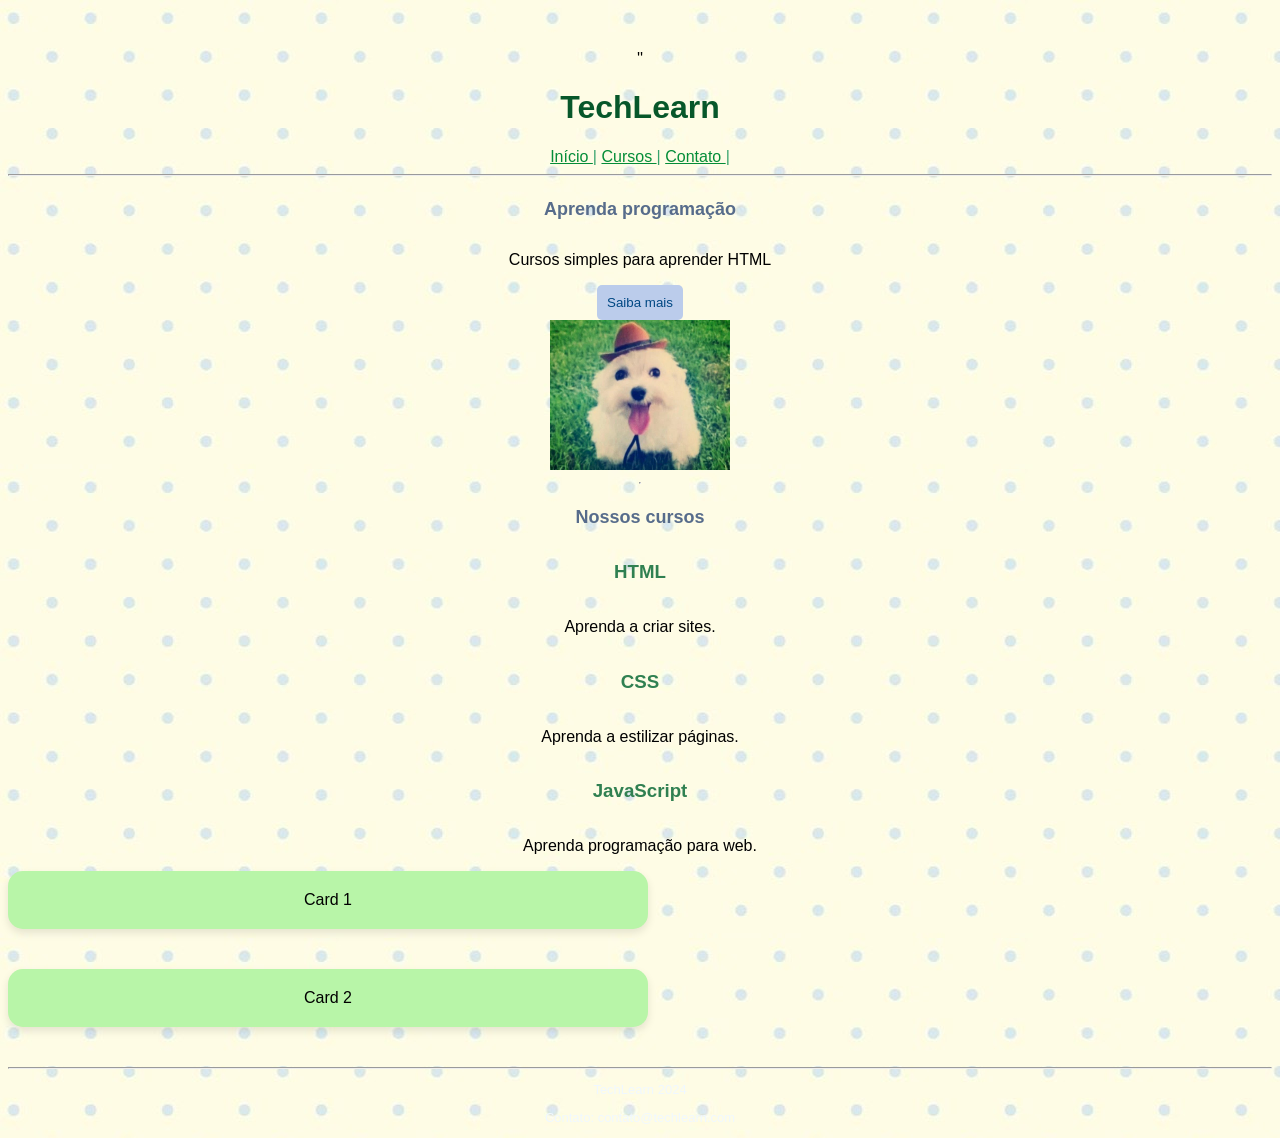
==== index.html @ 20b095d3 "Add files via upload" ====
<!DOCTYPE html>
<html lang="pt-BR">
<head>
    <meta charset="UTF-8">
    <meta name="viewport" content="width=device-width, initial-scale=1.0">
    <title>Document</title>''

    <link rel="stylesheet" href = "style.css">

</head>
<body background = "fundo-bolinha.jpg"></body>
    <!--Cabeçalho-->
    <header> 
        <h1>TechLearn</h1>
        <nav>
            <a href="inicio.html">Início </a>|
            <a href="cursos.html">Cursos </a>|
            <a href="contato.html">Contato </a>|
        </nav>

        <hr>
        </header>

        <!--Conteúdo principal-->
        <main>
            <h2>Aprenda programação</h2>
            
            <p>
                Cursos simples para aprender HTML
            </p>

            <button>Saiba mais</button>
            <center><img src = "chapeu.jpg" width ="180" height ="150" ></center>
            <hr>

            <h2>Nossos cursos</h2>
            
            <h3>HTML</h3>
            <p>Aprenda a criar sites.</p>

            <h3>CSS</h3>
            <p>Aprenda a estilizar páginas.</p>

            <h3>JavaScript</h3>
            <p>Aprenda programação para web.</p>

            </main>
            <div class="card">
            Card 1
            </div>

            <div class ="card">
            Card 2 
            </div>
            <hr>
            <!--Rodapé-->
            <footer>
                <p>TechLearn 2024</p>

                <p>Contato: contato@techlearn.com</p>
            </footer>
    </header>
</body>
</html>
---- style.css ----
body {
    background-color: lightgoldenrodyellow;
    font-family: 'Segoe UI', Tahoma, Geneva, Verdana, sans-serif;
    text-align: center;
    margin-top: 50px;
}

header{
    color:rgb(7, 87, 42);
    font-family:'Trebuchet MS', 'Lucida Sans Unicode', 'Lucida Grande', 'Lucida Sans', Arial, sans-serif;
}

nav{
    color: rgb(55, 163, 109);
    font-family: 'Segoe UI', Tahoma, Geneva, Verdana, sans-serif;
}

a{
    color: rgb(4, 141, 56);
}

h2{
    color: rgb(87, 108, 139);
    font-family:'Lucida Sans', 'Lucida Sans Regular', 'Lucida Grande', 'Lucida Sans Unicode', Geneva, Verdana, sans-serif;
    font-size: large;
}

h3{
    color: rgb(48, 128, 81);
    font-family: 'Trebuchet MS', 'Lucida Sans Unicode', 'Lucida Grande', 'Lucida Sans', Arial, sans-serif;
    font-size: 15;
}

.conteiner {
    display: flex;
    justify-content: center;
    margin: 25px 0;
}


.card{ background-color: rgb(204, 233, 176);
        width: 600px;
        background: #b8f5a8;
        padding:20px;
        border-radius: 15px;
        box-shadow: 0 4px 8px rgba(0,0,0,0.1);
        text-align: center;
        margin-bottom: 40px;
}

footer{
    color: aliceblue;
    font-family: 'Trebuchet MS', 'Lucida Sans Unicode', 'Lucida Grande', 'Lucida Sans', Arial, sans-serif;
    font-size: small;
}
button{
    background-color: rgb(187, 211, 228);
    color: rgb(14, 44, 70);
    padding: 10px 20px;
    border: none;
    border-radius: 5px;
    cursor: pointer;
}

form{
    display: flex;
    flex-direction: column;
    gap: 5px;
}

input{
    padding:10px;
    border: 1px solid grey;
    border-radius: 5px;
}

textarea{
    padding: 10px;
    border: 1px solid grey;
    border-radius: 5px;
    height: 50px;
}

button{
    background-color: rgb(187, 204, 235);
    color: rgb(0, 72, 131);
    padding: 10px;
    border: none;
    border-radius: 5px;
    cursor: pointer;
}

button:hover{
    background-color: rgb(254, 255, 216);
}
.foto{
    display: block;
    margin: 0 auto;
}

main{
    display: flex;
    flex-direction: column;
    align-items: center;
}
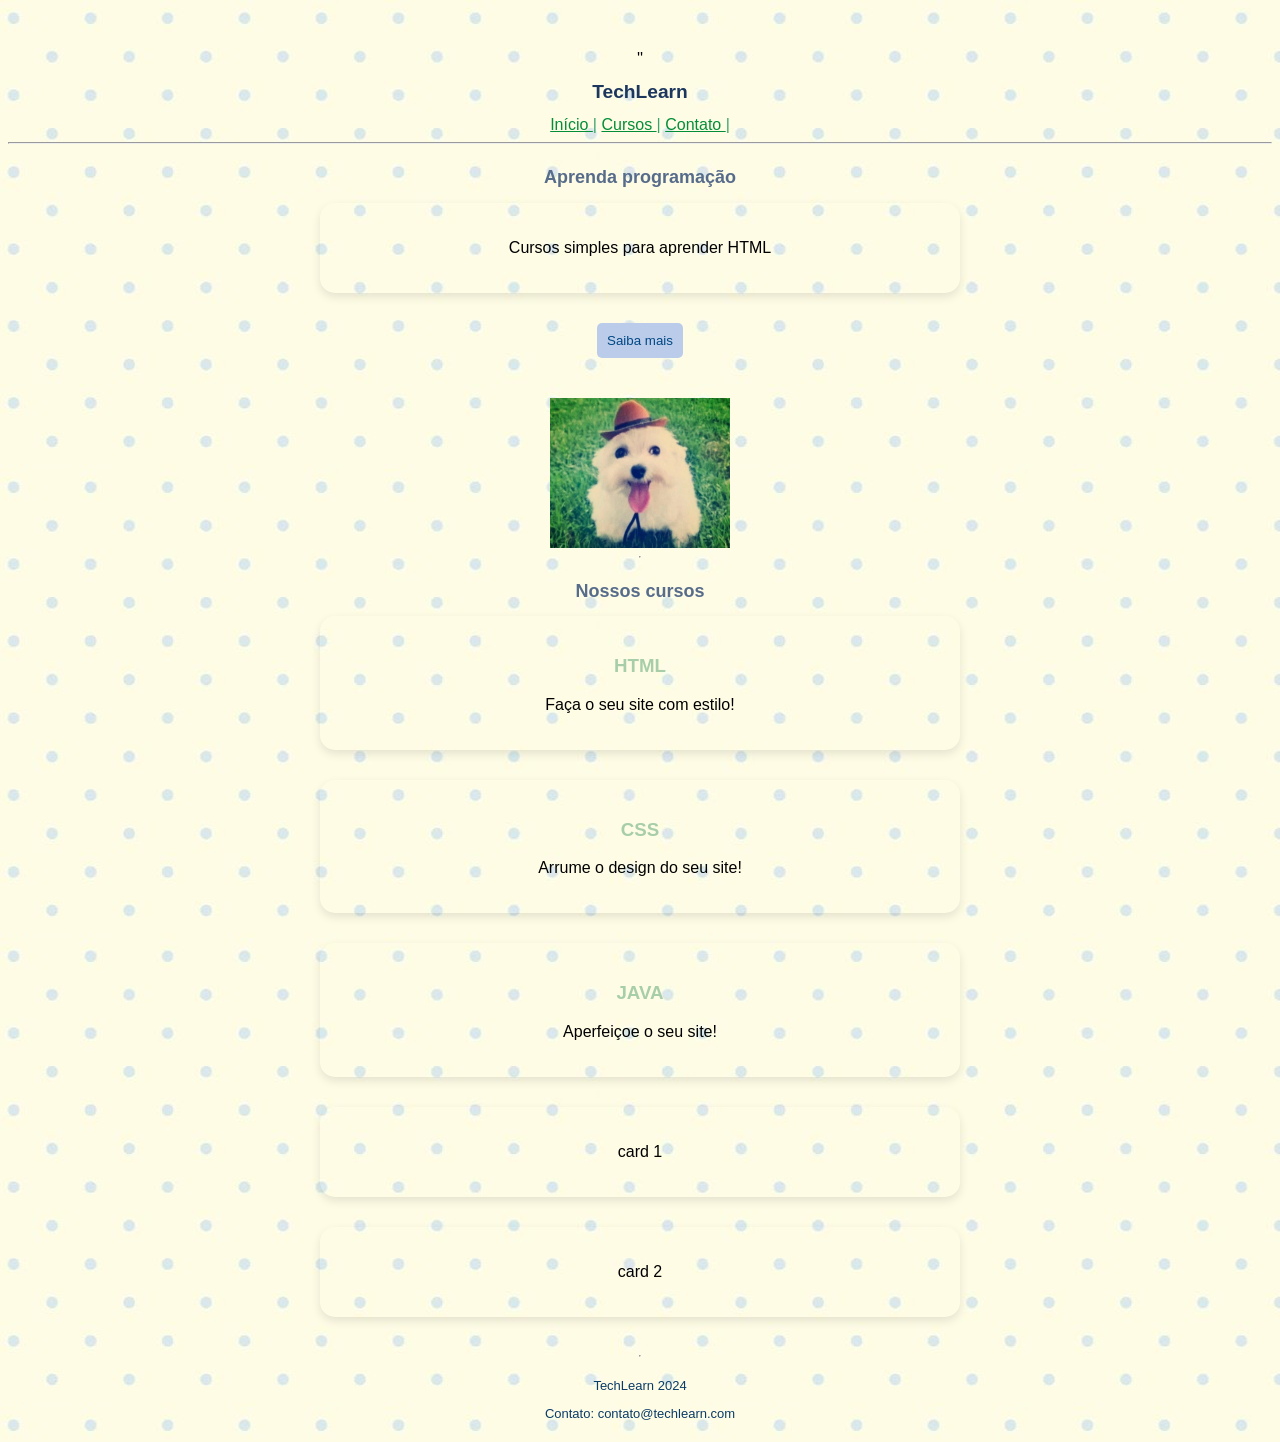
==== commit 91bbc1e8: "Add files via upload" ====
--- a/index.html
+++ b/index.html
@@ -13,7 +13,7 @@
     <header> 
         <h1>TechLearn</h1>
         <nav>
-            <a href="inicio.html">Início </a>|
+            <a href="index.html">Início </a>|
             <a href="cursos.html">Cursos </a>|
             <a href="contato.html">Contato </a>|
         </nav>
@@ -24,34 +24,58 @@
         <!--Conteúdo principal-->
         <main>
             <h2>Aprenda programação</h2>
+
+            <div class="container">
+                <div class="card">
+                <p>
+                Cursos simples para aprender HTML
+                </p>
+                </div>
+            </div>
             
-            <p>
-                Cursos simples para aprender HTML
-            </p>
-
             <button>Saiba mais</button>
-            <center><img src = "chapeu.jpg" width ="180" height ="150" ></center>
+            <img src = "chapeu.jpg" width ="180" height ="150" >
             <hr>
 
             <h2>Nossos cursos</h2>
             
-            <h3>HTML</h3>
-            <p>Aprenda a criar sites.</p>
+             <div class="container">
+            <div class="card">
+                <h3> HTML </h3>
+                 <p>Faça o seu site com estilo!</p>
+            </div>
 
-            <h3>CSS</h3>
-            <p>Aprenda a estilizar páginas.</p>
 
-            <h3>JavaScript</h3>
-            <p>Aprenda programação para web.</p>
+             <div class="container">
+            <div class="card">
+                <h3> CSS </h3>
+                <p>Arrume o design do seu site!</p>
+            </div>
+
+             <div class="container">
+            <div class="card">
+                <h3> JAVA </h3>
+                <p>Aperfeiçoe o seu site!</p>
+            </div>
+
+
 
             </main>
-            <div class="card">
-            Card 1
-            </div>
 
-            <div class ="card">
-            Card 2 
-            </div>
+            <main>
+
+                <div class="container">
+                    <div class="card">
+                    <p>card 1</p>
+                    </div>
+                </div>
+
+                <div class="container">
+                    <div class="card">
+                    <p>card 2</p>
+                    </div>
+                </div>
+
             <hr>
             <!--Rodapé-->
             <footer>
--- a/style.css
+++ b/style.css
@@ -19,6 +19,12 @@
     color: rgb(4, 141, 56);
 }
 
+h1{color: rgb(28, 54, 94);
+    font-family:'Lucida Sans', 'Lucida Sans Regular', 'Lucida Grande', 'Lucida Sans Unicode', Geneva, Verdana, sans-serif;
+    font-size: larger;
+
+}
+
 h2{
     color: rgb(87, 108, 139);
     font-family:'Lucida Sans', 'Lucida Sans Regular', 'Lucida Grande', 'Lucida Sans Unicode', Geneva, Verdana, sans-serif;
@@ -26,7 +32,7 @@
 }
 
 h3{
-    color: rgb(48, 128, 81);
+    color: rgb(167, 206, 169);
     font-family: 'Trebuchet MS', 'Lucida Sans Unicode', 'Lucida Grande', 'Lucida Sans', Arial, sans-serif;
     font-size: 15;
 }
@@ -35,31 +41,31 @@
     display: flex;
     justify-content: center;
     margin: 25px 0;
+    margin-bottom: 30px;
 }
 
 
-.card{ background-color: rgb(204, 233, 176);
-        width: 600px;
-        background: #b8f5a8;
+.card{  width: 600px;
         padding:20px;
         border-radius: 15px;
-        box-shadow: 0 4px 8px rgba(0,0,0,0.1);
         text-align: center;
-        margin-bottom: 40px;
+        box-shadow: 0 4px 10px rgba(0,0,0,0.1);
+        margin-bottom: 30px;
 }
 
 footer{
-    color: aliceblue;
+    color: rgb(10, 60, 104);
     font-family: 'Trebuchet MS', 'Lucida Sans Unicode', 'Lucida Grande', 'Lucida Sans', Arial, sans-serif;
     font-size: small;
 }
 button{
-    background-color: rgb(187, 211, 228);
+    background-color: rgb(193, 243, 224);
     color: rgb(14, 44, 70);
     padding: 10px 20px;
     border: none;
     border-radius: 5px;
     cursor: pointer;
+    margin-bottom: 40px;
 }
 
 form{
@@ -102,4 +108,22 @@
     display: flex;
     flex-direction: column;
     align-items: center;
+}
+
+.html{
+    background-color: #e3a126;
+    color: white;
+
+}
+
+.css{
+    background-color: #267ee3;
+    color: white;
+
+}
+
+.js{
+    background-color: #fff9a1;
+    color: white;
+
 }
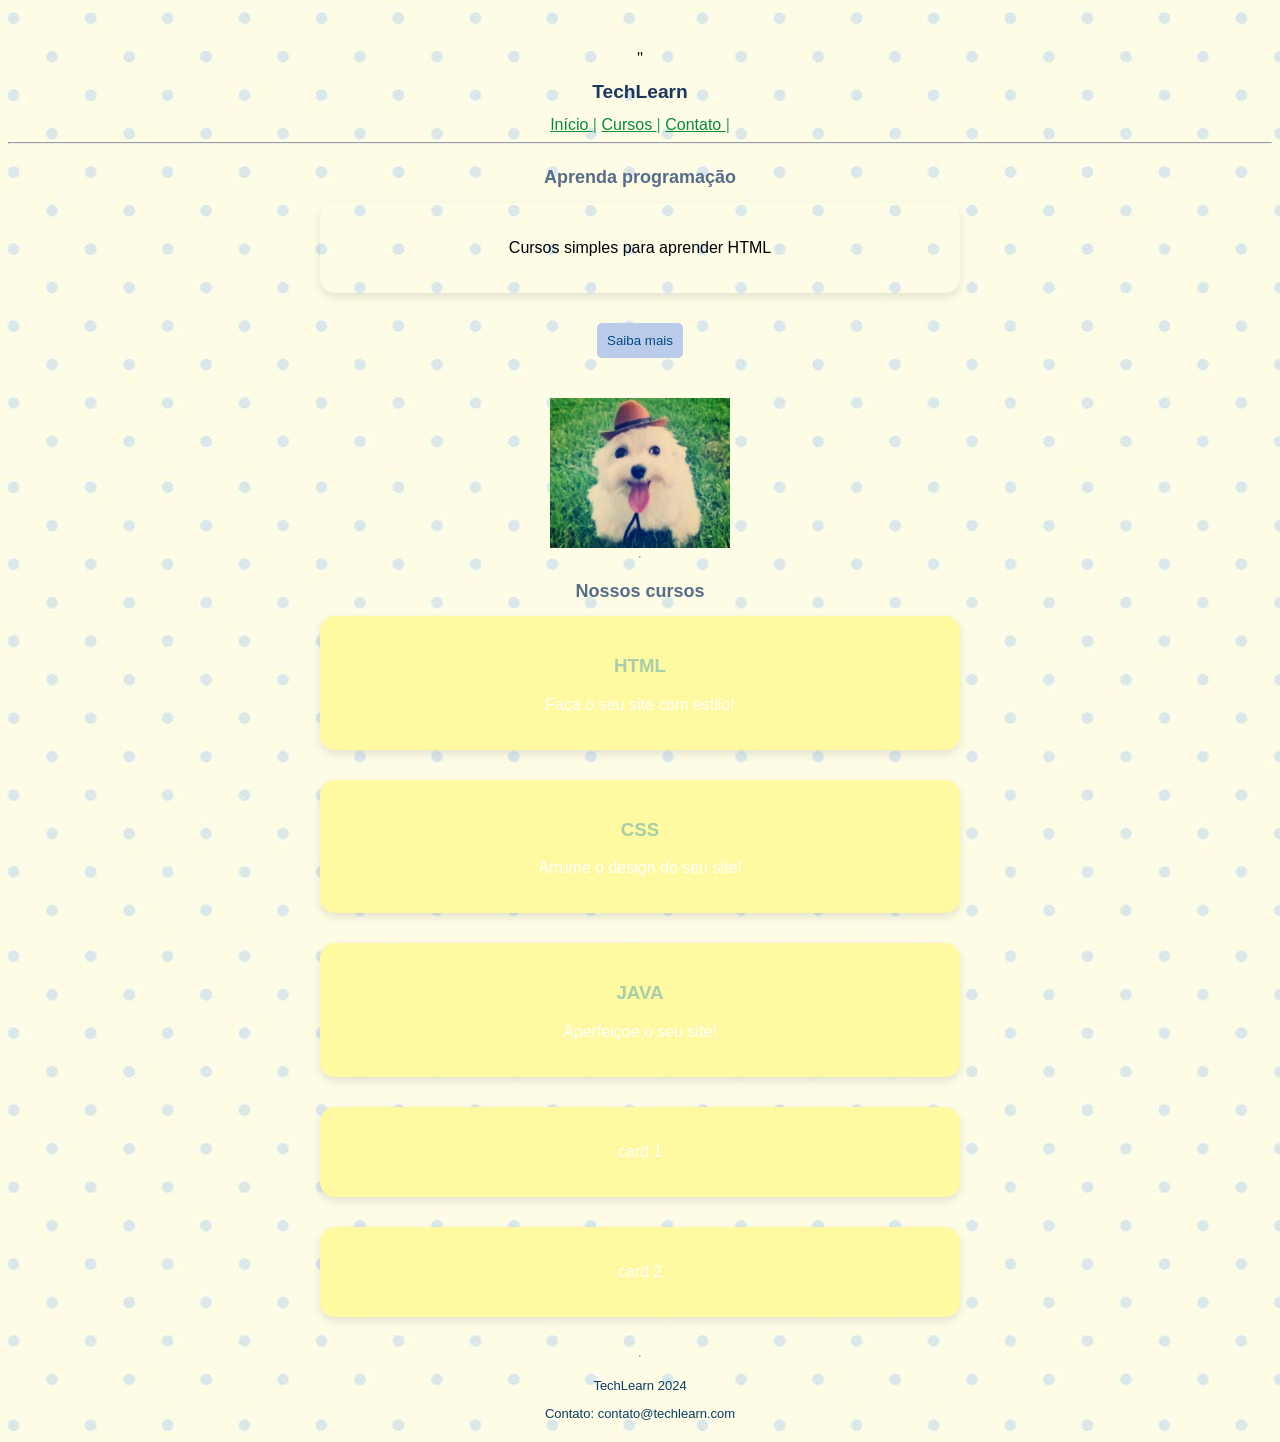
==== commit 8146e563: "Update index.html" ====
--- a/index.html
+++ b/index.html
@@ -40,20 +40,20 @@
             <h2>Nossos cursos</h2>
             
              <div class="container">
-            <div class="card">
+            <div class="card js">
                 <h3> HTML </h3>
                  <p>Faça o seu site com estilo!</p>
             </div>
 
 
              <div class="container">
-            <div class="card">
+            <div class="card js">
                 <h3> CSS </h3>
                 <p>Arrume o design do seu site!</p>
             </div>
 
              <div class="container">
-            <div class="card">
+            <div class="card js">
                 <h3> JAVA </h3>
                 <p>Aperfeiçoe o seu site!</p>
             </div>
@@ -65,13 +65,13 @@
             <main>
 
                 <div class="container">
-                    <div class="card">
+                    <div class="card js">
                     <p>card 1</p>
                     </div>
                 </div>
 
                 <div class="container">
-                    <div class="card">
+                    <div class="card js">
                     <p>card 2</p>
                     </div>
                 </div>
